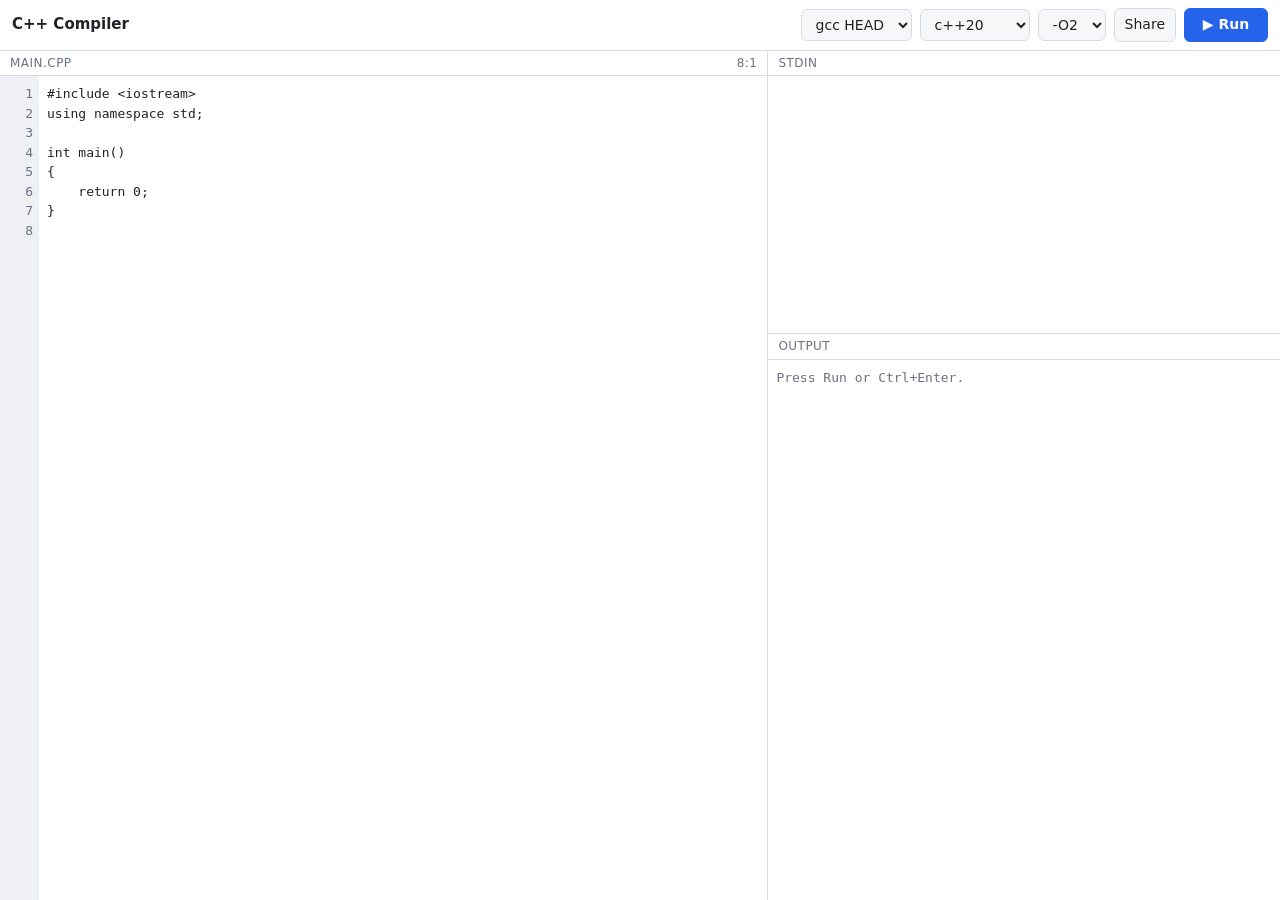
==== public/index.html @ 1f3c32b3 "Add files via upload" ====
<!doctype html>
<html lang="en">
<head>
<meta charset="utf-8">
<meta name="viewport" content="width=device-width,initial-scale=1">
<title>C++ Online Compiler</title>
<meta name="description" content="Fast, lightweight online C++ compiler. Write, compile and run C++ in your browser.">
<link rel="icon" href="data:image/svg+xml,%3Csvg xmlns='http://www.w3.org/2000/svg' viewBox='0 0 32 32'%3E%3Crect width='32' height='32' rx='6' fill='%232563eb'/%3E%3Ctext x='16' y='22' font-size='14' font-family='monospace' font-weight='bold' fill='white' text-anchor='middle'%3EC++%3C/text%3E%3C/svg%3E">
<style>
:root{--bg:#f6f7f9;--panel:#fff;--fg:#1f2328;--mute:#6b7280;--line:#d8dce2;--acc:#2563eb;--ok:#16a34a;--err:#dc2626;--gut:#eef0f3;color-scheme:light}
@media (prefers-color-scheme:dark){:root{--bg:#0d1117;--panel:#161b22;--fg:#e6edf3;--mute:#8b949e;--line:#30363d;--acc:#3b82f6;--ok:#3fb950;--err:#f85149;--gut:#11161d;color-scheme:dark}}
*{box-sizing:border-box;margin:0}
html,body{height:100%}
body{background:var(--bg);color:var(--fg);font:14px/1.4 system-ui,sans-serif;display:flex;flex-direction:column}
header{display:flex;flex-wrap:wrap;gap:8px;align-items:center;padding:8px 12px;border-bottom:1px solid var(--line);background:var(--panel)}
h1{font-size:15px;margin-right:auto;white-space:nowrap}
select,button{font:inherit;padding:6px 10px;border:1px solid var(--line);border-radius:6px;background:var(--bg);color:var(--fg)}
button{cursor:pointer}
#run{background:var(--acc);border-color:var(--acc);color:#fff;font-weight:600;min-width:84px}
#run:disabled{opacity:.6;cursor:wait}
main{flex:1;display:grid;grid-template-columns:3fr 2fr;gap:1px;background:var(--line);min-height:0}
section{background:var(--panel);display:flex;flex-direction:column;min-height:0;min-width:0}
.bar{display:flex;justify-content:space-between;padding:4px 10px;font-size:12px;color:var(--mute);border-bottom:1px solid var(--line);text-transform:uppercase;letter-spacing:.04em}
.ed{flex:1;display:flex;min-height:0;font:13px/1.5 ui-monospace,SFMono-Regular,Menlo,Consolas,monospace}
#gut{padding:8px 6px;text-align:right;color:var(--mute);background:var(--gut);overflow:hidden;user-select:none;white-space:pre;min-width:3em}
textarea{flex:1;resize:none;border:0;outline:0;padding:8px;background:transparent;color:inherit;font:inherit;tab-size:4;white-space:pre;overflow:auto}
.right{display:grid;grid-template-rows:1fr 2fr;gap:1px;background:var(--line)}
#out{flex:1;overflow:auto;padding:8px;font:13px/1.5 ui-monospace,SFMono-Regular,Menlo,Consolas,monospace;white-space:pre-wrap;word-break:break-word}
#out .e{color:var(--err)}#out .m{color:var(--mute)}#out .ok{color:var(--ok)}
@media (max-width:760px){main{grid-template-columns:1fr;grid-template-rows:55vh auto}.right{grid-template-rows:120px minmax(200px,1fr)}h1{width:100%}}
</style>
</head>
<body>
<header>
  <h1>C++ Compiler</h1>
  <select id="cc" aria-label="Compiler"><option value="gcc-head">gcc HEAD</option></select>
  <select id="std" aria-label="Standard">
    <option>c++11</option><option>c++14</option><option>c++17</option><option selected>c++20</option><option>c++23</option><option>c++2c</option><option>gnu++20</option><option>gnu++23</option>
  </select>
  <select id="opt" aria-label="Optimization"><option>-O0</option><option>-O1</option><option selected>-O2</option><option>-O3</option><option>-Os</option></select>
  <button id="share" title="Copy shareable link">Share</button>
  <button id="run" title="Ctrl/Cmd + Enter">▶ Run</button>
</header>
<main>
  <section>
    <div class="bar"><span>main.cpp</span><span id="pos">1:1</span></div>
    <div class="ed"><div id="gut">1</div><textarea id="code" spellcheck="false" autocapitalize="off" autocomplete="off" aria-label="Code"></textarea></div>
  </section>
  <div class="right">
    <section><div class="bar"><span>stdin</span></div><div class="ed"><textarea id="stdin" spellcheck="false" aria-label="Standard input"></textarea></div></section>
    <section><div class="bar"><span>output</span><span id="stat"></span></div><pre id="out" aria-live="polite"><span class="m">Press Run or Ctrl+Enter.</span></pre></section>
  </div>
</main>
<script>
const $ = (id) => document.getElementById(id);
const code = $('code'), gut = $('gut'), out = $('out'), stat = $('stat'), run = $('run');
const DEMO = `#include <iostream>
using namespace std;

int main()
{
    return 0;
}
`;

// ---- persistence & share (code is deflated into the URL hash) ----
const store = { get: (k) => { try { return localStorage.getItem(k); } catch { return null; } },
                set: (k, v) => { try { localStorage.setItem(k, v); } catch {} } };
const b64u = (u8) => btoa(String.fromCharCode(...u8)).replace(/\+/g, '-').replace(/\//g, '_').replace(/=+$/, '');
const unb64u = (s) => Uint8Array.from(atob(s.replace(/-/g, '+').replace(/_/g, '/')), (c) => c.charCodeAt(0));
const pipe = async (data, T) => new Uint8Array(await new Response(new Blob([data]).stream().pipeThrough(new T('deflate-raw'))).arrayBuffer());
async function pack(o) { return b64u(await pipe(new TextEncoder().encode(JSON.stringify(o)), CompressionStream)); }
async function unpack(s) { return JSON.parse(new TextDecoder().decode(await pipe(unb64u(s), DecompressionStream))); }

const state = () => ({ code: code.value, stdin: $('stdin').value, compiler: $('cc').value, std: $('std').value, opt: $('opt').value });
function apply(s) {
  if (s.code != null) code.value = s.code;
  if (s.stdin != null) $('stdin').value = s.stdin;
  for (const [k, id] of [['std', 'std'], ['opt', 'opt']]) if (s[k]) $(id).value = s[k];
  if (s.compiler) $('cc').dataset.want = s.compiler;
}
const save = () => store.set('cpp', JSON.stringify(state()));

// ---- editor: gutter, tab, auto-indent, bracket close ----
function lines() {
  const n = code.value.split('\n').length;
  if (gut.dataset.n != n) { gut.dataset.n = n; gut.textContent = Array.from({ length: n }, (_, i) => i + 1).join('\n'); }
}
function pos() {
  const b = code.value.slice(0, code.selectionStart).split('\n');
  $('pos').textContent = `${b.length}:${b.at(-1).length + 1}`;
}
const ins = (t) => document.execCommand('insertText', false, t) || code.setRangeText(t, code.selectionStart, code.selectionEnd, 'end');
code.addEventListener('input', () => { lines(); pos(); save(); });
code.addEventListener('scroll', () => (gut.scrollTop = code.scrollTop));
['click', 'keyup'].forEach((e) => code.addEventListener(e, pos));
code.addEventListener('keydown', (e) => {
  const { selectionStart: s, selectionEnd: t, value: v } = code;
  if (e.key === 'Tab' && !e.ctrlKey && !e.metaKey) {
    e.preventDefault();
    if (e.shiftKey) {
      const ls = v.lastIndexOf('\n', s - 1) + 1, m = v.slice(ls).match(/^ {1,4}/);
      if (m) { code.setSelectionRange(ls, ls + m[0].length); ins(''); code.setSelectionRange(s - m[0].length, s - m[0].length); }
    } else ins('    ');
  } else if (e.key === 'Enter' && !e.ctrlKey && !e.metaKey && !e.shiftKey) {
    e.preventDefault();
    const ln = v.slice(v.lastIndexOf('\n', s - 1) + 1, s), ind = ln.match(/^\s*/)[0];
    if (/\{\s*$/.test(ln) && v[t] === '}') { ins(`\n${ind}    \n${ind}`); const p = code.selectionStart - ind.length - 1; code.setSelectionRange(p, p); }
    else ins('\n' + ind + (/\{\s*$/.test(ln) ? '    ' : ''));
  } else if (e.key === '}' && s === t && /^\s+$/.test(v.slice(v.lastIndexOf('\n', s - 1) + 1, s))) {
    e.preventDefault();
    const ls = v.lastIndexOf('\n', s - 1) + 1;
    code.setSelectionRange(Math.max(ls, s - 4), s); ins('}');
  } else if ('([{"\''.includes(e.key) && s !== t) {
    e.preventDefault();
    ins(e.key + v.slice(s, t) + { '(': ')', '[': ']', '{': '}', '"': '"', "'": "'" }[e.key]);
  }
});

// ---- run ----
const esc = (s) => s.replace(/[&<>]/g, (c) => ({ '&': '&amp;', '<': '&lt;', '>': '&gt;' })[c]);
async function go() {
  if (run.disabled) return;
  run.disabled = true; run.textContent = 'Running…'; stat.textContent = '';
  out.innerHTML = '<span class="m">Compiling…</span>';
  try {
    const r = await fetch('/api/run', { method: 'POST', headers: { 'content-type': 'application/json' }, body: JSON.stringify(state()) });
    const d = await r.json().catch(() => ({ error: `HTTP ${r.status}` }));
    if (d.error) throw new Error(d.error);
    let h = '';
    if (d.compile) h += `<span class="${d.stdout || d.status === '0' ? 'm' : 'e'}">${esc(d.compile)}</span>\n`;
    if (d.stdout) h += esc(d.stdout);
    if (d.stderr) h += `<span class="e">${esc(d.stderr)}</span>`;
    out.innerHTML = h || '<span class="m">(no output)</span>';
    const ok = d.status === '0';
    stat.innerHTML = `<span style="color:var(--${ok ? 'ok' : 'err'})">${d.signal ? esc(d.signal) : 'exit ' + esc(String(d.status ?? '?'))}</span> · ${d.ms} ms`;
  } catch (err) {
    out.innerHTML = `<span class="e">${esc(err.message)}</span>`;
  } finally {
    run.disabled = false; run.textContent = '▶ Run';
  }
}
run.onclick = go;
addEventListener('keydown', (e) => { if ((e.ctrlKey || e.metaKey) && e.key === 'Enter') { e.preventDefault(); go(); } });
['stdin', 'std', 'opt', 'cc'].forEach((id) => $(id).addEventListener('change', save));
$('stdin').addEventListener('input', save);

$('share').onclick = async () => {
  const url = `${location.origin}${location.pathname}#${await pack(state())}`;
  history.replaceState(null, '', url);
  try { await navigator.clipboard.writeText(url); $('share').textContent = 'Copied!'; }
  catch { prompt('Copy this link:', url); }
  setTimeout(() => ($('share').textContent = 'Share'), 1500);
};

// ---- init ----
(async () => {
  let s = null;
  if (location.hash.length > 1) try { s = await unpack(location.hash.slice(1)); } catch {}
  if (!s) try { s = JSON.parse(store.get('cpp')); } catch {}
  apply(s || { code: DEMO });
  lines(); pos();

  try {
    const list = await (await fetch('/api/compilers')).json();
    if (Array.isArray(list) && list.length) {
      const cc = $('cc'), want = cc.dataset.want || 'gcc-head';
      cc.innerHTML = list.map((c) => `<option value="${esc(c.name)}">${esc(c.label)}</option>`).join('');
      cc.value = list.some((c) => c.name === want) ? want : list[0].name;
    }
  } catch {}
})();
</script>
</body>
</html>
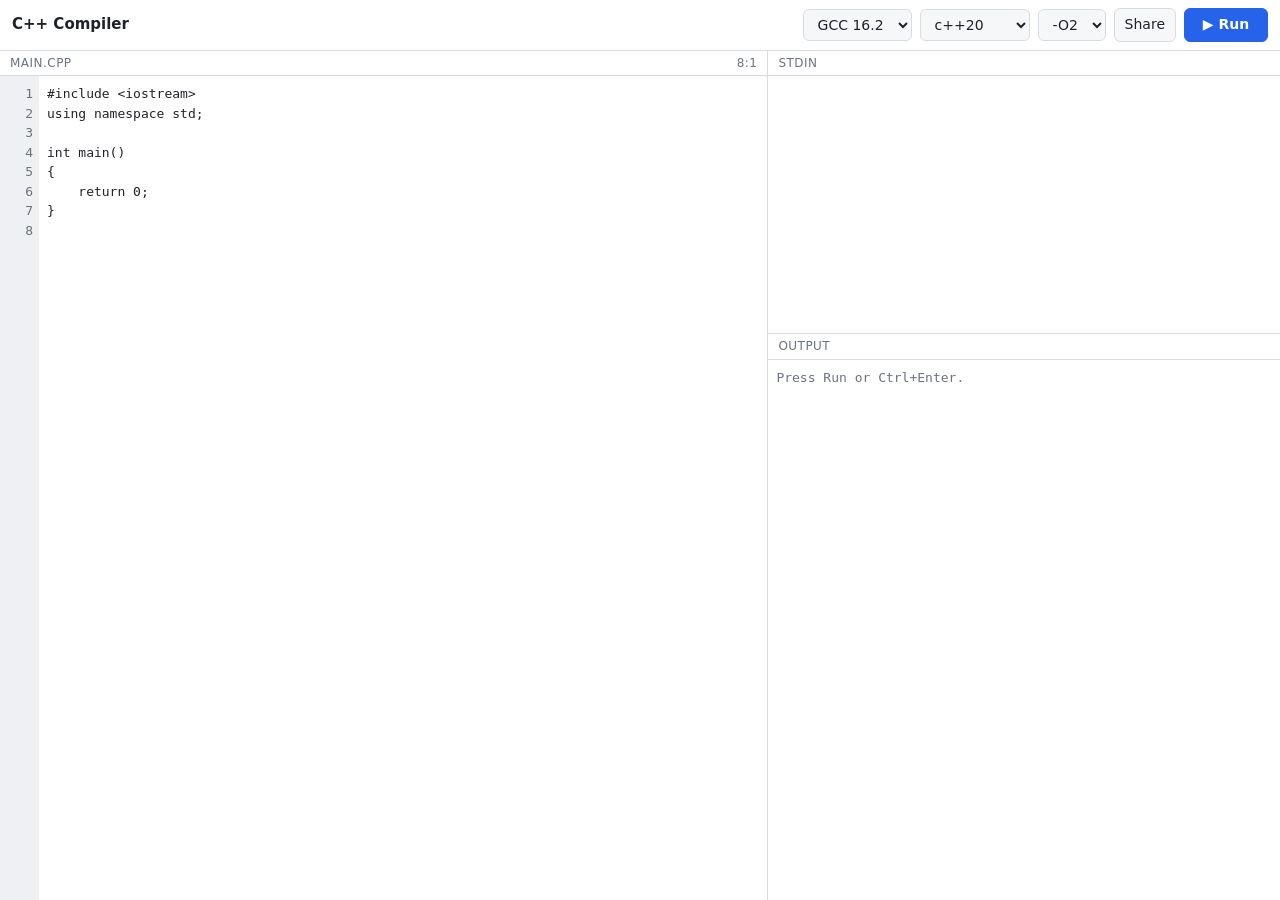
==== commit 758466df: "Add files via upload" ====
--- a/public/index.html
+++ b/public/index.html
@@ -11,29 +11,30 @@
 @media (prefers-color-scheme:dark){:root{--bg:#0d1117;--panel:#161b22;--fg:#e6edf3;--mute:#8b949e;--line:#30363d;--acc:#3b82f6;--ok:#3fb950;--err:#f85149;--gut:#11161d;color-scheme:dark}}
 *{box-sizing:border-box;margin:0}
 html,body{height:100%}
-body{background:var(--bg);color:var(--fg);font:14px/1.4 system-ui,sans-serif;display:flex;flex-direction:column}
-header{display:flex;flex-wrap:wrap;gap:8px;align-items:center;padding:8px 12px;border-bottom:1px solid var(--line);background:var(--panel)}
+body{background:var(--bg);color:var(--fg);font:14px/1.4 system-ui,sans-serif;display:flex;flex-direction:column;height:100dvh;overflow:hidden}
+*{scrollbar-width:thin;scrollbar-color:var(--line) transparent}
+header{position:sticky;top:0;z-index:1;flex:none;display:flex;flex-wrap:wrap;gap:8px;align-items:center;padding:8px 12px;border-bottom:1px solid var(--line);background:var(--panel)}
 h1{font-size:15px;margin-right:auto;white-space:nowrap}
 select,button{font:inherit;padding:6px 10px;border:1px solid var(--line);border-radius:6px;background:var(--bg);color:var(--fg)}
 button{cursor:pointer}
 #run{background:var(--acc);border-color:var(--acc);color:#fff;font-weight:600;min-width:84px}
 #run:disabled{opacity:.6;cursor:wait}
-main{flex:1;display:grid;grid-template-columns:3fr 2fr;gap:1px;background:var(--line);min-height:0}
+main{flex:1;display:grid;grid-template-columns:minmax(0,3fr) minmax(0,2fr);grid-template-rows:minmax(0,1fr);gap:1px;background:var(--line);min-height:0}
 section{background:var(--panel);display:flex;flex-direction:column;min-height:0;min-width:0}
 .bar{display:flex;justify-content:space-between;padding:4px 10px;font-size:12px;color:var(--mute);border-bottom:1px solid var(--line);text-transform:uppercase;letter-spacing:.04em}
 .ed{flex:1;display:flex;min-height:0;font:13px/1.5 ui-monospace,SFMono-Regular,Menlo,Consolas,monospace}
-#gut{padding:8px 6px;text-align:right;color:var(--mute);background:var(--gut);overflow:hidden;user-select:none;white-space:pre;min-width:3em}
+#gut{padding:8px 6px 40px;text-align:right;color:var(--mute);background:var(--gut);overflow:hidden;user-select:none;white-space:pre;min-width:3em}
 textarea{flex:1;resize:none;border:0;outline:0;padding:8px;background:transparent;color:inherit;font:inherit;tab-size:4;white-space:pre;overflow:auto}
-.right{display:grid;grid-template-rows:1fr 2fr;gap:1px;background:var(--line)}
+.right{display:grid;grid-template-rows:minmax(0,1fr) minmax(0,2fr);min-height:0;gap:1px;background:var(--line)}
 #out{flex:1;overflow:auto;padding:8px;font:13px/1.5 ui-monospace,SFMono-Regular,Menlo,Consolas,monospace;white-space:pre-wrap;word-break:break-word}
 #out .e{color:var(--err)}#out .m{color:var(--mute)}#out .ok{color:var(--ok)}
-@media (max-width:760px){main{grid-template-columns:1fr;grid-template-rows:55vh auto}.right{grid-template-rows:120px minmax(200px,1fr)}h1{width:100%}}
+@media (max-width:760px){body{height:auto;min-height:100dvh;overflow:visible}main{grid-template-columns:1fr;grid-template-rows:60vh auto}.right{grid-template-rows:120px 60vh}h1{display:none}header{padding:6px 8px;gap:6px}#cc{flex:1;min-width:0}}
 </style>
 </head>
 <body>
 <header>
   <h1>C++ Compiler</h1>
-  <select id="cc" aria-label="Compiler"><option value="gcc-head">gcc HEAD</option></select>
+  <select id="cc" aria-label="Compiler"><option value="g162">GCC 16.2</option></select>
   <select id="std" aria-label="Standard">
     <option>c++11</option><option>c++14</option><option>c++17</option><option selected>c++20</option><option>c++23</option><option>c++2c</option><option>gnu++20</option><option>gnu++23</option>
   </select>
@@ -64,8 +65,9 @@
 `;
 
 // ---- persistence & share (code is deflated into the URL hash) ----
-const store = { get: (k) => { try { return localStorage.getItem(k); } catch { return null; } },
-                set: (k, v) => { try { localStorage.setItem(k, v); } catch {} } };
+// sessionStorage: survives reload of this tab, but a new tab starts fresh
+const store = { get: (k) => { try { return sessionStorage.getItem(k); } catch { return null; } },
+                set: (k, v) => { try { sessionStorage.setItem(k, v); } catch {} } };
 const b64u = (u8) => btoa(String.fromCharCode(...u8)).replace(/\+/g, '-').replace(/\//g, '_').replace(/=+$/, '');
 const unb64u = (s) => Uint8Array.from(atob(s.replace(/-/g, '+').replace(/_/g, '/')), (c) => c.charCodeAt(0));
 const pipe = async (data, T) => new Uint8Array(await new Response(new Blob([data]).stream().pipeThrough(new T('deflate-raw'))).arrayBuffer());
@@ -77,8 +79,16 @@
   if (s.code != null) code.value = s.code;
   if (s.stdin != null) $('stdin').value = s.stdin;
   for (const [k, id] of [['std', 'std'], ['opt', 'opt']]) if (s[k]) $(id).value = s[k];
-  if (s.compiler) $('cc').dataset.want = s.compiler;
+  if (s.compiler) { $('cc').dataset.want = s.compiler; $('cc').value = s.compiler; if (!$('cc').value) $('cc').selectedIndex = 0; }
 }
+// Load a shared link (#...) into the editor, then drop the hash so reloads keep later edits
+async function fromHash() {
+  if (location.hash.length < 2) return false;
+  try { apply(await unpack(location.hash.slice(1))); save(); return true; }
+  catch { return false; }
+  finally { history.replaceState(null, '', location.pathname + location.search); }
+}
+addEventListener('hashchange', async () => { if (await fromHash()) { lines(); pos(); } });
 const save = () => store.set('cpp', JSON.stringify(state()));
 
 // ---- editor: gutter, tab, auto-indent, bracket close ----
@@ -133,7 +143,7 @@
     if (d.stderr) h += `<span class="e">${esc(d.stderr)}</span>`;
     out.innerHTML = h || '<span class="m">(no output)</span>';
     const ok = d.status === '0';
-    stat.innerHTML = `<span style="color:var(--${ok ? 'ok' : 'err'})">${d.signal ? esc(d.signal) : 'exit ' + esc(String(d.status ?? '?'))}</span> · ${d.ms} ms`;
+    stat.innerHTML = `<span style="color:var(--${ok ? 'ok' : 'err'})">${d.signal ? esc(d.signal) : 'exit ' + esc(String(d.status ?? '?'))}</span> · ${d.ms} ms${d.engine ? ' · ' + esc(d.engine) : ''}`;
   } catch (err) {
     out.innerHTML = `<span class="e">${esc(err.message)}</span>`;
   } finally {
@@ -147,7 +157,6 @@
 
 $('share').onclick = async () => {
   const url = `${location.origin}${location.pathname}#${await pack(state())}`;
-  history.replaceState(null, '', url);
   try { await navigator.clipboard.writeText(url); $('share').textContent = 'Copied!'; }
   catch { prompt('Copy this link:', url); }
   setTimeout(() => ($('share').textContent = 'Share'), 1500);
@@ -155,16 +164,17 @@
 
 // ---- init ----
 (async () => {
-  let s = null;
-  if (location.hash.length > 1) try { s = await unpack(location.hash.slice(1)); } catch {}
-  if (!s) try { s = JSON.parse(store.get('cpp')); } catch {}
-  apply(s || { code: DEMO });
+  if (!(await fromHash())) {
+    let s = null;
+    try { s = JSON.parse(store.get('cpp')); } catch {}
+    apply(s || { code: DEMO });
+  }
   lines(); pos();
 
   try {
     const list = await (await fetch('/api/compilers')).json();
     if (Array.isArray(list) && list.length) {
-      const cc = $('cc'), want = cc.dataset.want || 'gcc-head';
+      const cc = $('cc'), want = cc.dataset.want;
       cc.innerHTML = list.map((c) => `<option value="${esc(c.name)}">${esc(c.label)}</option>`).join('');
       cc.value = list.some((c) => c.name === want) ? want : list[0].name;
     }
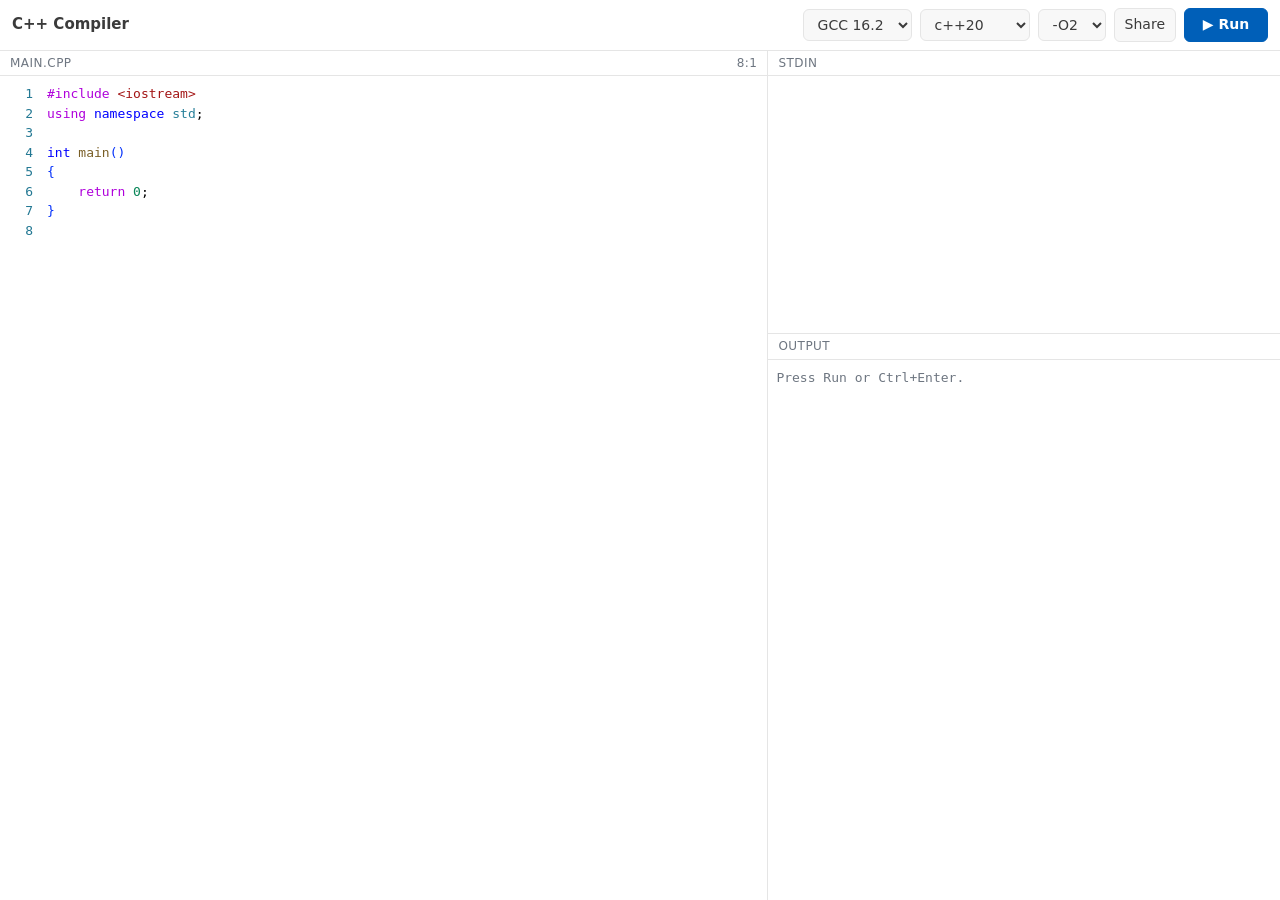
==== commit d1b068fe: "Add files via upload" ====
--- a/public/index.html
+++ b/public/index.html
@@ -7,8 +7,10 @@
 <meta name="description" content="Fast, lightweight online C++ compiler. Write, compile and run C++ in your browser.">
 <link rel="icon" href="data:image/svg+xml,%3Csvg xmlns='http://www.w3.org/2000/svg' viewBox='0 0 32 32'%3E%3Crect width='32' height='32' rx='6' fill='%232563eb'/%3E%3Ctext x='16' y='22' font-size='14' font-family='monospace' font-weight='bold' fill='white' text-anchor='middle'%3EC++%3C/text%3E%3C/svg%3E">
 <style>
-:root{--bg:#f6f7f9;--panel:#fff;--fg:#1f2328;--mute:#6b7280;--line:#d8dce2;--acc:#2563eb;--ok:#16a34a;--err:#dc2626;--gut:#eef0f3;color-scheme:light}
-@media (prefers-color-scheme:dark){:root{--bg:#0d1117;--panel:#161b22;--fg:#e6edf3;--mute:#8b949e;--line:#30363d;--acc:#3b82f6;--ok:#3fb950;--err:#f85149;--gut:#11161d;color-scheme:dark}}
+:root{--bg:#f8f8f8;--panel:#fff;--fg:#3b3b3b;--code:#000;--mute:#6e7681;--ln:#237893;--line:#e5e5e5;--acc:#005fb8;--ok:#388a34;--err:#e51400;--gut:#fff;--sel:#add6ff;
+  --k:#0000ff;--c:#af00db;--t:#267f99;--f:#795e26;--s:#a31515;--n:#098658;--cm:#008000;--v:#001080;--mc:#0070c1;--b0:#0431fa;--b1:#319331;--b2:#7b3814;color-scheme:light}
+@media (prefers-color-scheme:dark){:root{--bg:#181818;--panel:#1f1f1f;--fg:#cccccc;--code:#d4d4d4;--mute:#9d9d9d;--ln:#6e7681;--line:#2b2b2b;--acc:#0078d4;--ok:#89d185;--err:#f85149;--gut:#1f1f1f;--sel:#264f78;
+  --k:#569cd6;--c:#c586c0;--t:#4ec9b0;--f:#dcdcaa;--s:#ce9178;--n:#b5cea8;--cm:#6a9955;--v:#9cdcfe;--mc:#4fc1ff;--b0:#ffd700;--b1:#da70d6;--b2:#179fff;color-scheme:dark}}
 *{box-sizing:border-box;margin:0}
 html,body{height:100%}
 body{background:var(--bg);color:var(--fg);font:14px/1.4 system-ui,sans-serif;display:flex;flex-direction:column;height:100dvh;overflow:hidden}
@@ -23,8 +25,16 @@
 section{background:var(--panel);display:flex;flex-direction:column;min-height:0;min-width:0}
 .bar{display:flex;justify-content:space-between;padding:4px 10px;font-size:12px;color:var(--mute);border-bottom:1px solid var(--line);text-transform:uppercase;letter-spacing:.04em}
 .ed{flex:1;display:flex;min-height:0;font:13px/1.5 ui-monospace,SFMono-Regular,Menlo,Consolas,monospace}
-#gut{padding:8px 6px 40px;text-align:right;color:var(--mute);background:var(--gut);overflow:hidden;user-select:none;white-space:pre;min-width:3em}
+#gut{padding:8px 6px 40px;text-align:right;color:var(--ln);background:var(--gut);overflow:hidden;user-select:none;white-space:pre;min-width:3em}
 textarea{flex:1;resize:none;border:0;outline:0;padding:8px;background:transparent;color:inherit;font:inherit;tab-size:4;white-space:pre;overflow:auto}
+/* syntax highlighting: coloured <pre> sits under a transparent-text textarea */
+.wrap{position:relative;flex:1;min-width:0}
+.wrap>*{position:absolute;inset:0;margin:0;padding:8px;font:inherit;tab-size:4;white-space:pre}
+#hl{overflow:hidden;pointer-events:none;color:var(--code);padding:8px 48px 48px 8px}
+#code{color:transparent;caret-color:var(--code);z-index:1}
+#code::selection{background:var(--sel)}
+#hl .k{color:var(--k)}#hl .c{color:var(--c)}#hl .t{color:var(--t)}#hl .f{color:var(--f)}#hl .s{color:var(--s)}#hl .n{color:var(--n)}
+#hl .cm{color:var(--cm)}#hl .v{color:var(--v)}#hl .mc{color:var(--mc)}#hl .b0{color:var(--b0)}#hl .b1{color:var(--b1)}#hl .b2{color:var(--b2)}
 .right{display:grid;grid-template-rows:minmax(0,1fr) minmax(0,2fr);min-height:0;gap:1px;background:var(--line)}
 #out{flex:1;overflow:auto;padding:8px;font:13px/1.5 ui-monospace,SFMono-Regular,Menlo,Consolas,monospace;white-space:pre-wrap;word-break:break-word}
 #out .e{color:var(--err)}#out .m{color:var(--mute)}#out .ok{color:var(--ok)}
@@ -45,7 +55,7 @@
 <main>
   <section>
     <div class="bar"><span>main.cpp</span><span id="pos">1:1</span></div>
-    <div class="ed"><div id="gut">1</div><textarea id="code" spellcheck="false" autocapitalize="off" autocomplete="off" aria-label="Code"></textarea></div>
+    <div class="ed"><div id="gut">1</div><div class="wrap"><pre id="hl" aria-hidden="true"></pre><textarea id="code" spellcheck="false" autocapitalize="off" autocomplete="off" aria-label="Code"></textarea></div></div>
   </section>
   <div class="right">
     <section><div class="bar"><span>stdin</span></div><div class="ed"><textarea id="stdin" spellcheck="false" aria-label="Standard input"></textarea></div></section>
@@ -54,7 +64,7 @@
 </main>
 <script>
 const $ = (id) => document.getElementById(id);
-const code = $('code'), gut = $('gut'), out = $('out'), stat = $('stat'), run = $('run');
+const code = $('code'), gut = $('gut'), hl = $('hl'), out = $('out'), stat = $('stat'), run = $('run');
 const DEMO = `#include <iostream>
 using namespace std;
 
@@ -91,10 +101,39 @@
 addEventListener('hashchange', async () => { if (await fromHash()) { lines(); pos(); } });
 const save = () => store.set('cpp', JSON.stringify(state()));
 
+// ---- syntax highlighting (VS Code Light+/Dark+ colours, bracket-pair colours) ----
+const words = (s) => new Set(s.split(' '));
+const CTRL = words('break case catch continue co_await co_return co_yield default delete do else for goto if new operator return switch throw try using while');
+const KW = words('alignas alignof asm auto bool char char8_t char16_t char32_t class concept const consteval constexpr constinit const_cast decltype double dynamic_cast enum explicit export extern false float friend inline int long mutable namespace noexcept nullptr private protected public register reinterpret_cast requires short signed sizeof static static_assert static_cast struct template this thread_local true typedef typeid typename union unsigned virtual void volatile wchar_t');
+const TYPES = words('std string string_view vector array deque list forward_list map multimap set multiset unordered_map unordered_multimap unordered_set unordered_multiset stack queue priority_queue pair tuple bitset optional variant any function unique_ptr shared_ptr weak_ptr span complex numeric_limits size_t ptrdiff_t int8_t int16_t int32_t int64_t uint8_t uint16_t uint32_t uint64_t istream ostream iostream ifstream ofstream fstream stringstream istringstream ostringstream chrono mt19937 mt19937_64 ranges views');
+//            comment                              | string / char / raw string                                        | #directive   <header>       | number                                 | identifier (call?)
+const TOK = /(\/\/.*|\/\*[\s\S]*?(?:\*\/|(?![\s\S])))|(R"([^(\s]*)\([\s\S]*?\)\3"|"(?:\\.|[^"\\\n])*"?|'(?:\\.|[^'\\\n])*'?)|(^[ \t]*#[ \t]*\w+)([ \t]*<[^>\n]*>)?|((?:\d|\.\d)(?:[eEpP][+-]|[\w.'])*)|([A-Za-z_]\w*)(?=(\s*\()?)/gm;
+const span = (c, t) => `<span class="${c}">${esc(t)}</span>`;
+function token(m) {
+  const [, cm, str, , pp, inc, num, id, call] = m;
+  if (cm) return span('cm', cm);
+  if (str) return span('s', str);
+  if (pp) return span('c', pp) + (inc ? span('s', inc) : '');
+  if (num) return span('n', num);
+  if (CTRL.has(id)) return span('c', id);
+  if (KW.has(id)) return span('k', id);
+  if (call) return span('f', id);
+  if (TYPES.has(id)) return span('t', id);
+  if (/^[A-Z][A-Z0-9]*_[A-Z0-9_]*$|^[A-Z]{3,}\d*$/.test(id)) return span('mc', id);
+  return span('v', id);
+}
+function paint() {
+  const v = code.value; let h = '', i = 0, depth = 0, m;
+  const gap = (t) => esc(t).replace(/[()[\]{}]/g, (b) => span('b' + ('([{'.includes(b) ? depth++ : (depth = Math.max(0, depth - 1))) % 3, b));
+  for (TOK.lastIndex = 0; (m = TOK.exec(v)); i = TOK.lastIndex) h += gap(v.slice(i, m.index)) + token(m);
+  hl.innerHTML = h + gap(v.slice(i)) + ' ';
+}
+
 // ---- editor: gutter, tab, auto-indent, bracket close ----
 function lines() {
   const n = code.value.split('\n').length;
   if (gut.dataset.n != n) { gut.dataset.n = n; gut.textContent = Array.from({ length: n }, (_, i) => i + 1).join('\n'); }
+  paint();
 }
 function pos() {
   const b = code.value.slice(0, code.selectionStart).split('\n');
@@ -102,7 +141,7 @@
 }
 const ins = (t) => document.execCommand('insertText', false, t) || code.setRangeText(t, code.selectionStart, code.selectionEnd, 'end');
 code.addEventListener('input', () => { lines(); pos(); save(); });
-code.addEventListener('scroll', () => (gut.scrollTop = code.scrollTop));
+code.addEventListener('scroll', () => { gut.scrollTop = hl.scrollTop = code.scrollTop; hl.scrollLeft = code.scrollLeft; });
 ['click', 'keyup'].forEach((e) => code.addEventListener(e, pos));
 code.addEventListener('keydown', (e) => {
   const { selectionStart: s, selectionEnd: t, value: v } = code;
@@ -172,7 +211,7 @@
   lines(); pos();
 
   try {
-    const list = await (await fetch('/api/compilers')).json();
+    const list = await (await fetch('/api/compilers?v=2')).json();
     if (Array.isArray(list) && list.length) {
       const cc = $('cc'), want = cc.dataset.want;
       cc.innerHTML = list.map((c) => `<option value="${esc(c.name)}">${esc(c.label)}</option>`).join('');
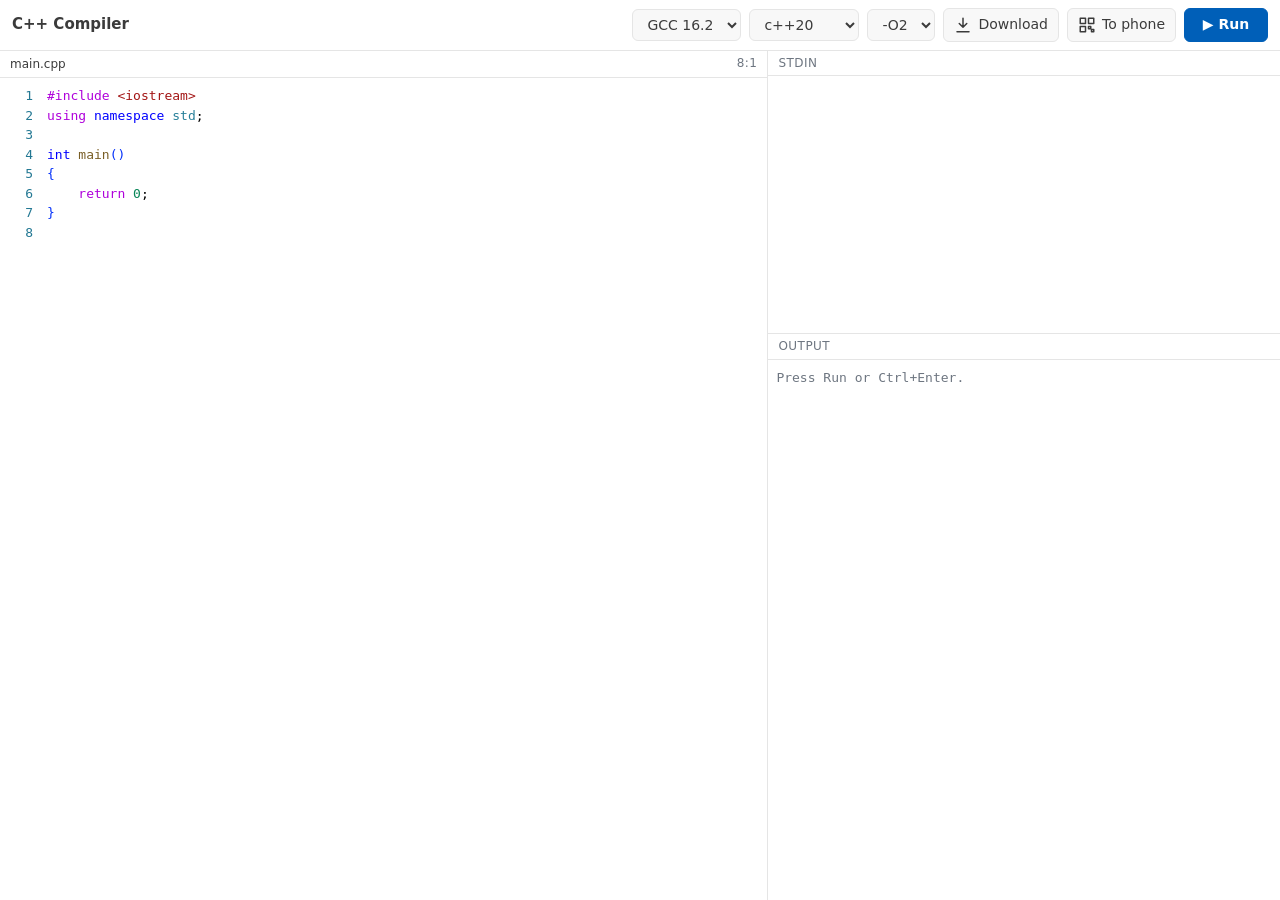
==== commit 8c7d13cd: "Add files via upload" ====
--- a/public/index.html
+++ b/public/index.html
@@ -19,6 +19,19 @@
 h1{font-size:15px;margin-right:auto;white-space:nowrap}
 select,button{font:inherit;padding:6px 10px;border:1px solid var(--line);border-radius:6px;background:var(--bg);color:var(--fg)}
 button{cursor:pointer}
+.ic{display:inline-flex;align-items:center;gap:6px}
+#fname{font:inherit;color:var(--fg);background:transparent;border:1px solid transparent;border-radius:4px;padding:0 4px;margin-left:-5px;text-transform:none;letter-spacing:0;width:24ch;min-width:0}
+#fname:hover,#fname:focus{border-color:var(--line);outline:0}
+dialog{margin:auto;border:1px solid var(--line);border-radius:10px;background:var(--panel);color:var(--fg);padding:20px;width:min(340px,calc(100vw - 32px));text-align:center}
+dialog::backdrop{background:rgba(0,0,0,.55)}
+#qrimg{background:#fff;border-radius:8px;padding:14px;width:232px;height:232px;margin:0 auto 14px;display:grid;place-items:center;color:#555}
+#qrimg[hidden]{display:none}
+#qrimg svg{width:100%;height:100%}
+#qrmsg{font-size:13px;color:var(--mute);margin-bottom:12px}
+.row{display:flex;gap:6px;margin-bottom:12px}
+#qrurl{flex:1;min-width:0;font:12px ui-monospace,SFMono-Regular,Menlo,Consolas,monospace;padding:6px 8px;border:1px solid var(--line);border-radius:6px;background:var(--bg);color:var(--fg)}
+.row:has(#qrurl:placeholder-shown){display:none}
+dialog form button{width:100%}
 #run{background:var(--acc);border-color:var(--acc);color:#fff;font-weight:600;min-width:84px}
 #run:disabled{opacity:.6;cursor:wait}
 main{flex:1;display:grid;grid-template-columns:minmax(0,3fr) minmax(0,2fr);grid-template-rows:minmax(0,1fr);gap:1px;background:var(--line);min-height:0}
@@ -38,7 +51,7 @@
 .right{display:grid;grid-template-rows:minmax(0,1fr) minmax(0,2fr);min-height:0;gap:1px;background:var(--line)}
 #out{flex:1;overflow:auto;padding:8px;font:13px/1.5 ui-monospace,SFMono-Regular,Menlo,Consolas,monospace;white-space:pre-wrap;word-break:break-word}
 #out .e{color:var(--err)}#out .m{color:var(--mute)}#out .ok{color:var(--ok)}
-@media (max-width:760px){body{height:auto;min-height:100dvh;overflow:visible}main{grid-template-columns:1fr;grid-template-rows:60vh auto}.right{grid-template-rows:120px 60vh}h1{display:none}header{padding:6px 8px;gap:6px}#cc{flex:1;min-width:0}}
+@media (max-width:760px){body{height:auto;min-height:100dvh;overflow:visible}main{grid-template-columns:1fr;grid-template-rows:60vh auto}.right{grid-template-rows:120px 60vh}h1,.lbl{display:none}header{padding:6px 8px;gap:6px;flex-wrap:nowrap}header select{padding:6px 2px;min-width:0}header .ic{padding:6px 8px}#run{min-width:0;padding:6px 12px;flex:none}#cc{flex:1;min-width:0}}
 </style>
 </head>
 <body>
@@ -49,12 +62,13 @@
     <option>c++11</option><option>c++14</option><option>c++17</option><option selected>c++20</option><option>c++23</option><option>c++2c</option><option>gnu++20</option><option>gnu++23</option>
   </select>
   <select id="opt" aria-label="Optimization"><option>-O0</option><option>-O1</option><option selected>-O2</option><option>-O3</option><option>-Os</option></select>
-  <button id="share" title="Copy shareable link">Share</button>
+  <button id="dl" class="ic" title="Download file (Ctrl+S)" aria-label="Download file"><svg viewBox="0 0 24 24" width="18" height="18" fill="none" stroke="currentColor" stroke-width="2" stroke-linecap="round" stroke-linejoin="round" aria-hidden="true"><path d="M12 3v12m-5-5 5 5 5-5M4 21h16"/></svg><span class="lbl">Download</span></button>
+  <button id="qr" class="ic" title="Send to phone with a QR code" aria-label="Send to phone with a QR code"><svg viewBox="0 0 24 24" width="18" height="18" fill="none" stroke="currentColor" stroke-width="2" stroke-linejoin="round" aria-hidden="true"><path d="M3 3h7v7H3zM14 3h7v7h-7zM3 14h7v7H3zM14 14h3v3h-3zM18 18h3v3h-3z"/></svg><span class="lbl">To phone</span></button>
   <button id="run" title="Ctrl/Cmd + Enter">▶ Run</button>
 </header>
 <main>
   <section>
-    <div class="bar"><span>main.cpp</span><span id="pos">1:1</span></div>
+    <div class="bar"><input id="fname" value="main.cpp" spellcheck="false" autocomplete="off" aria-label="File name"><span id="pos">1:1</span></div>
     <div class="ed"><div id="gut">1</div><div class="wrap"><pre id="hl" aria-hidden="true"></pre><textarea id="code" spellcheck="false" autocapitalize="off" autocomplete="off" aria-label="Code"></textarea></div></div>
   </section>
   <div class="right">
@@ -62,6 +76,12 @@
     <section><div class="bar"><span>output</span><span id="stat"></span></div><pre id="out" aria-live="polite"><span class="m">Press Run or Ctrl+Enter.</span></pre></section>
   </div>
 </main>
+<dialog id="dlg">
+  <div id="qrimg"></div>
+  <p id="qrmsg"></p>
+  <div class="row"><input id="qrurl" readonly placeholder=" " aria-label="Download link"><button id="qrcopy">Copy</button></div>
+  <form method="dialog"><button>Close</button></form>
+</dialog>
 <script>
 const $ = (id) => document.getElementById(id);
 const code = $('code'), gut = $('gut'), hl = $('hl'), out = $('out'), stat = $('stat'), run = $('run');
@@ -74,31 +94,18 @@
 }
 `;
 
-// ---- persistence & share (code is deflated into the URL hash) ----
+// ---- persistence ----
 // sessionStorage: survives reload of this tab, but a new tab starts fresh
 const store = { get: (k) => { try { return sessionStorage.getItem(k); } catch { return null; } },
                 set: (k, v) => { try { sessionStorage.setItem(k, v); } catch {} } };
-const b64u = (u8) => btoa(String.fromCharCode(...u8)).replace(/\+/g, '-').replace(/\//g, '_').replace(/=+$/, '');
-const unb64u = (s) => Uint8Array.from(atob(s.replace(/-/g, '+').replace(/_/g, '/')), (c) => c.charCodeAt(0));
-const pipe = async (data, T) => new Uint8Array(await new Response(new Blob([data]).stream().pipeThrough(new T('deflate-raw'))).arrayBuffer());
-async function pack(o) { return b64u(await pipe(new TextEncoder().encode(JSON.stringify(o)), CompressionStream)); }
-async function unpack(s) { return JSON.parse(new TextDecoder().decode(await pipe(unb64u(s), DecompressionStream))); }
-
-const state = () => ({ code: code.value, stdin: $('stdin').value, compiler: $('cc').value, std: $('std').value, opt: $('opt').value });
+const state = () => ({ name: $('fname').value, code: code.value, stdin: $('stdin').value, compiler: $('cc').value, std: $('std').value, opt: $('opt').value });
 function apply(s) {
+  if (s.name) $('fname').value = s.name;
   if (s.code != null) code.value = s.code;
   if (s.stdin != null) $('stdin').value = s.stdin;
   for (const [k, id] of [['std', 'std'], ['opt', 'opt']]) if (s[k]) $(id).value = s[k];
   if (s.compiler) { $('cc').dataset.want = s.compiler; $('cc').value = s.compiler; if (!$('cc').value) $('cc').selectedIndex = 0; }
 }
-// Load a shared link (#...) into the editor, then drop the hash so reloads keep later edits
-async function fromHash() {
-  if (location.hash.length < 2) return false;
-  try { apply(await unpack(location.hash.slice(1))); save(); return true; }
-  catch { return false; }
-  finally { history.replaceState(null, '', location.pathname + location.search); }
-}
-addEventListener('hashchange', async () => { if (await fromHash()) { lines(); pos(); } });
 const save = () => store.set('cpp', JSON.stringify(state()));
 
 // ---- syntax highlighting (VS Code Light+/Dark+ colours, bracket-pair colours) ----
@@ -190,24 +197,65 @@
   }
 }
 run.onclick = go;
-addEventListener('keydown', (e) => { if ((e.ctrlKey || e.metaKey) && e.key === 'Enter') { e.preventDefault(); go(); } });
+addEventListener('keydown', (e) => {
+  if (!(e.ctrlKey || e.metaKey)) return;
+  if (e.key === 'Enter') { e.preventDefault(); go(); }
+  else if (e.key.toLowerCase() === 's') { e.preventDefault(); download(); }
+});
 ['stdin', 'std', 'opt', 'cc'].forEach((id) => $(id).addEventListener('change', save));
-$('stdin').addEventListener('input', save);
-
-$('share').onclick = async () => {
-  const url = `${location.origin}${location.pathname}#${await pack(state())}`;
-  try { await navigator.clipboard.writeText(url); $('share').textContent = 'Copied!'; }
-  catch { prompt('Copy this link:', url); }
-  setTimeout(() => ($('share').textContent = 'Share'), 1500);
+['stdin', 'fname'].forEach((id) => $(id).addEventListener('input', save));
+
+// ---- download on this device / send to phone via QR ----
+const fname = () => { const n = $('fname').value.trim() || 'main.cpp'; return /\.\w+$/.test(n) ? n : n + '.cpp'; };
+function download() {
+  const a = document.createElement('a');
+  a.href = URL.createObjectURL(new Blob([code.value], { type: 'text/x-c++src' }));
+  a.download = fname();
+  a.click();
+  setTimeout(() => URL.revokeObjectURL(a.href), 1000);
+}
+let qrLib; // QR generator is only downloaded the first time it's needed
+const loadQr = () => (qrLib ||= new Promise((ok, no) => {
+  const sc = document.createElement('script');
+  sc.src = '/qr.js';
+  sc.onload = () => ok(window.qrcode);
+  sc.onerror = () => { qrLib = null; no(new Error('Could not load the QR generator.')); };
+  document.head.append(sc);
+}));
+async function toPhone() {
+  const img = $('qrimg'), msg = $('qrmsg'), link = $('qrurl');
+  img.hidden = false; img.textContent = 'Uploading…'; msg.textContent = ''; link.value = '';
+  $('dlg').showModal();
+  try {
+    const [d, qrcode] = await Promise.all([
+      fetch('/api/save', { method: 'POST', headers: { 'content-type': 'application/json' }, body: JSON.stringify({ code: code.value, name: fname() }) })
+        .then(async (r) => { const d = await r.json().catch(() => ({ error: `HTTP ${r.status}` })); if (d.error) throw new Error(d.error); return d; }),
+      loadQr(),
+    ]);
+    const q = qrcode(0, 'M');
+    q.addData(d.url);
+    q.make();
+    img.innerHTML = q.createSvgTag({ cellSize: 4, margin: 0, scalable: true });
+    msg.textContent = `Scan with your phone camera to download ${d.name}. The link works for ${d.days} days.`;
+    link.value = d.url;
+  } catch (err) {
+    img.hidden = true;
+    msg.textContent = err.message;
+  }
+}
+$('dl').onclick = download;
+$('qr').onclick = toPhone;
+$('qrcopy').onclick = async () => {
+  try { await navigator.clipboard.writeText($('qrurl').value); $('qrcopy').textContent = 'Copied'; }
+  catch { $('qrurl').select(); }
+  setTimeout(() => ($('qrcopy').textContent = 'Copy'), 1500);
 };
 
 // ---- init ----
 (async () => {
-  if (!(await fromHash())) {
-    let s = null;
-    try { s = JSON.parse(store.get('cpp')); } catch {}
-    apply(s || { code: DEMO });
-  }
+  let s = null;
+  try { s = JSON.parse(store.get('cpp')); } catch {}
+  apply(s || { code: DEMO });
   lines(); pos();
 
   try {
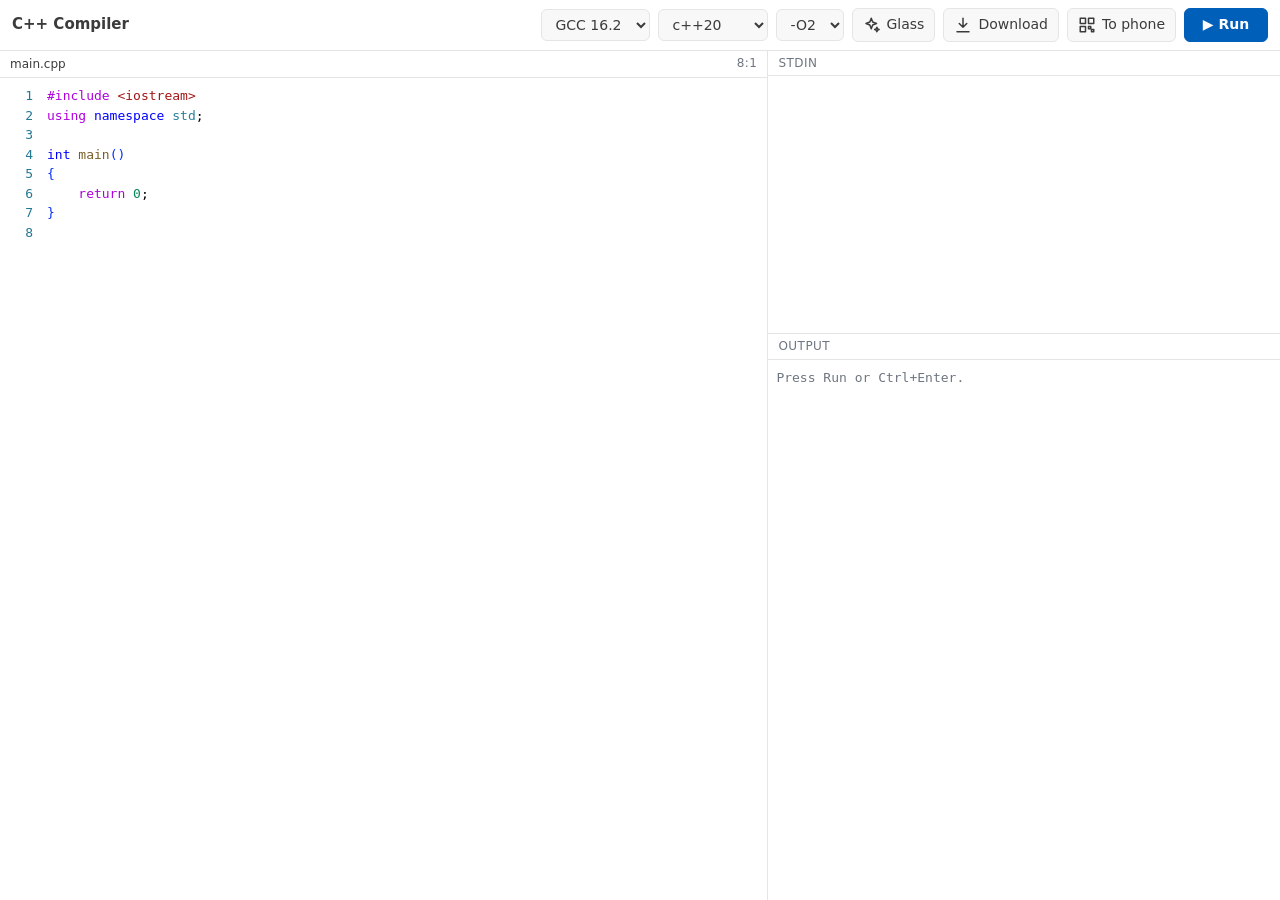
==== commit 952cd4a4: "Add files via upload" ====
--- a/public/index.html
+++ b/public/index.html
@@ -7,9 +7,9 @@
 <meta name="description" content="Fast, lightweight online C++ compiler. Write, compile and run C++ in your browser.">
 <link rel="icon" href="data:image/svg+xml,%3Csvg xmlns='http://www.w3.org/2000/svg' viewBox='0 0 32 32'%3E%3Crect width='32' height='32' rx='6' fill='%232563eb'/%3E%3Ctext x='16' y='22' font-size='14' font-family='monospace' font-weight='bold' fill='white' text-anchor='middle'%3EC++%3C/text%3E%3C/svg%3E">
 <style>
-:root{--bg:#f8f8f8;--panel:#fff;--fg:#3b3b3b;--code:#000;--mute:#6e7681;--ln:#237893;--line:#e5e5e5;--acc:#005fb8;--ok:#388a34;--err:#e51400;--gut:#fff;--sel:#add6ff;
+:root{--bg:#f8f8f8;--panel:#fff;--fg:#3b3b3b;--code:#000;--mute:#6e7681;--ln:#237893;--line:#e5e5e5;--acc:#005fb8;--ok:#388a34;--err:#e51400;--gut:#fff;--sel:rgba(0,90,200,.14);
   --k:#0000ff;--c:#af00db;--t:#267f99;--f:#795e26;--s:#a31515;--n:#098658;--cm:#008000;--v:#001080;--mc:#0070c1;--b0:#0431fa;--b1:#319331;--b2:#7b3814;color-scheme:light}
-@media (prefers-color-scheme:dark){:root{--bg:#181818;--panel:#1f1f1f;--fg:#cccccc;--code:#d4d4d4;--mute:#9d9d9d;--ln:#6e7681;--line:#2b2b2b;--acc:#0078d4;--ok:#89d185;--err:#f85149;--gut:#1f1f1f;--sel:#264f78;
+@media (prefers-color-scheme:dark){:root{--bg:#181818;--panel:#1f1f1f;--fg:#cccccc;--code:#d4d4d4;--mute:#9d9d9d;--ln:#6e7681;--line:#2b2b2b;--acc:#0078d4;--ok:#89d185;--err:#f85149;--gut:#1f1f1f;--sel:rgba(255,255,255,.16);
   --k:#569cd6;--c:#c586c0;--t:#4ec9b0;--f:#dcdcaa;--s:#ce9178;--n:#b5cea8;--cm:#6a9955;--v:#9cdcfe;--mc:#4fc1ff;--b0:#ffd700;--b1:#da70d6;--b2:#179fff;color-scheme:dark}}
 *{box-sizing:border-box;margin:0}
 html,body{height:100%}
@@ -40,21 +40,24 @@
 .ed{flex:1;display:flex;min-height:0;font:13px/1.5 ui-monospace,SFMono-Regular,Menlo,Consolas,monospace}
 #gut{padding:8px 6px 40px;text-align:right;color:var(--ln);background:var(--gut);overflow:hidden;user-select:none;white-space:pre;min-width:3em}
 textarea{flex:1;resize:none;border:0;outline:0;padding:8px;background:transparent;color:inherit;font:inherit;tab-size:4;white-space:pre;overflow:auto}
-/* syntax highlighting: coloured <pre> sits under a transparent-text textarea */
+/* syntax highlighting: coloured <pre> sits over a transparent-text textarea, so the caret and selection show through */
 .wrap{position:relative;flex:1;min-width:0}
 .wrap>*{position:absolute;inset:0;margin:0;padding:8px;font:inherit;tab-size:4;white-space:pre}
-#hl{overflow:hidden;pointer-events:none;color:var(--code);padding:8px 48px 48px 8px}
+#hl{overflow:hidden;pointer-events:none;color:var(--code);padding:8px 48px 48px 8px;z-index:2}
 #code{color:transparent;caret-color:var(--code);z-index:1}
-#code::selection{background:var(--sel)}
+#code::selection{background:var(--sel);color:transparent}
 #hl .k{color:var(--k)}#hl .c{color:var(--c)}#hl .t{color:var(--t)}#hl .f{color:var(--f)}#hl .s{color:var(--s)}#hl .n{color:var(--n)}
 #hl .cm{color:var(--cm)}#hl .v{color:var(--v)}#hl .mc{color:var(--mc)}#hl .b0{color:var(--b0)}#hl .b1{color:var(--b1)}#hl .b2{color:var(--b2)}
 .right{display:grid;grid-template-rows:minmax(0,1fr) minmax(0,2fr);min-height:0;gap:1px;background:var(--line)}
 #out{flex:1;overflow:auto;padding:8px;font:13px/1.5 ui-monospace,SFMono-Regular,Menlo,Consolas,monospace;white-space:pre-wrap;word-break:break-word}
 #out .e{color:var(--err)}#out .m{color:var(--mute)}#out .ok{color:var(--ok)}
-@media (max-width:760px){body{height:auto;min-height:100dvh;overflow:visible}main{grid-template-columns:1fr;grid-template-rows:60vh auto}.right{grid-template-rows:120px 60vh}h1,.lbl{display:none}header{padding:6px 8px;gap:6px;flex-wrap:nowrap}header select{padding:6px 2px;min-width:0}header .ic{padding:6px 8px}#run{min-width:0;padding:6px 12px;flex:none}#cc{flex:1;min-width:0}}
+#fx{display:none}
+@media (max-width:760px){body{height:auto;min-height:100dvh;overflow:visible}main{grid-template-columns:1fr;grid-template-rows:60vh auto}.right{grid-template-rows:120px 60vh}h1,.lbl{display:none}header{padding:6px 8px;gap:6px;flex-wrap:nowrap}header select{-webkit-appearance:none;appearance:none;padding:6px 4px;min-width:0;font-size:13px;text-align:center}#std{width:56px}#opt{width:38px}header .ic{padding:6px}#run{min-width:0;padding:6px 10px;flex:none}#cc{flex:1;min-width:0}}
 </style>
+<script>try{if(localStorage.getItem('ui')==='glass'){document.documentElement.className='glass';document.write('<link rel="stylesheet" href="/glass.css">')}}catch(e){}</script>
 </head>
 <body>
+<div id="fx" aria-hidden="true"><i></i><i></i><i></i><i></i></div>
 <header>
   <h1>C++ Compiler</h1>
   <select id="cc" aria-label="Compiler"><option value="g162">GCC 16.2</option></select>
@@ -62,6 +65,7 @@
     <option>c++11</option><option>c++14</option><option>c++17</option><option selected>c++20</option><option>c++23</option><option>c++2c</option><option>gnu++20</option><option>gnu++23</option>
   </select>
   <select id="opt" aria-label="Optimization"><option>-O0</option><option>-O1</option><option selected>-O2</option><option>-O3</option><option>-Os</option></select>
+  <button id="ui" class="ic" aria-pressed="false" title="Switch to the glass UI"><svg viewBox="0 0 24 24" width="18" height="18" fill="none" stroke="currentColor" stroke-width="2" stroke-linejoin="round" aria-hidden="true"><path d="M11 3l1.9 5.1L18 10l-5.1 1.9L11 17l-1.9-5.1L4 10l5.1-1.9zM18.5 15l.9 2.1 2.1.9-2.1.9-.9 2.1-.9-2.1-2.1-.9 2.1-.9z"/></svg><span class="lbl">Glass</span></button>
   <button id="dl" class="ic" title="Download file (Ctrl+S)" aria-label="Download file"><svg viewBox="0 0 24 24" width="18" height="18" fill="none" stroke="currentColor" stroke-width="2" stroke-linecap="round" stroke-linejoin="round" aria-hidden="true"><path d="M12 3v12m-5-5 5 5 5-5M4 21h16"/></svg><span class="lbl">Download</span></button>
   <button id="qr" class="ic" title="Send to phone with a QR code" aria-label="Send to phone with a QR code"><svg viewBox="0 0 24 24" width="18" height="18" fill="none" stroke="currentColor" stroke-width="2" stroke-linejoin="round" aria-hidden="true"><path d="M3 3h7v7H3zM14 3h7v7h-7zM3 14h7v7H3zM14 14h3v3h-3zM18 18h3v3h-3z"/></svg><span class="lbl">To phone</span></button>
   <button id="run" title="Ctrl/Cmd + Enter">▶ Run</button>
@@ -84,7 +88,7 @@
 </dialog>
 <script>
 const $ = (id) => document.getElementById(id);
-const code = $('code'), gut = $('gut'), hl = $('hl'), out = $('out'), stat = $('stat'), run = $('run');
+const code = $('code'), gut = $('gut'), hl = $('hl'), out = $('out'), stat = $('stat'), run = $('run'), outSec = out.closest('section');
 const DEMO = `#include <iostream>
 using namespace std;
 
@@ -177,7 +181,7 @@
 const esc = (s) => s.replace(/[&<>]/g, (c) => ({ '&': '&amp;', '<': '&lt;', '>': '&gt;' })[c]);
 async function go() {
   if (run.disabled) return;
-  run.disabled = true; run.textContent = 'Running…'; stat.textContent = '';
+  run.disabled = true; run.textContent = 'Running…'; stat.textContent = ''; delete outSec.dataset.res;
   out.innerHTML = '<span class="m">Compiling…</span>';
   try {
     const r = await fetch('/api/run', { method: 'POST', headers: { 'content-type': 'application/json' }, body: JSON.stringify(state()) });
@@ -189,11 +193,14 @@
     if (d.stderr) h += `<span class="e">${esc(d.stderr)}</span>`;
     out.innerHTML = h || '<span class="m">(no output)</span>';
     const ok = d.status === '0';
+    outSec.dataset.res = ok ? 'ok' : 'err';
     stat.innerHTML = `<span style="color:var(--${ok ? 'ok' : 'err'})">${d.signal ? esc(d.signal) : 'exit ' + esc(String(d.status ?? '?'))}</span> · ${d.ms} ms${d.engine ? ' · ' + esc(d.engine) : ''}`;
   } catch (err) {
     out.innerHTML = `<span class="e">${esc(err.message)}</span>`;
+    outSec.dataset.res = 'err';
   } finally {
     run.disabled = false; run.textContent = '▶ Run';
+    out.classList.remove('pop'); void out.offsetWidth; out.classList.add('pop');
   }
 }
 run.onclick = go;
@@ -251,12 +258,55 @@
   setTimeout(() => ($('qrcopy').textContent = 'Copy'), 1500);
 };
 
+// ---- UI style: lightweight (default) or glass; the glass stylesheet is only downloaded when used ----
+const root = document.documentElement, ui = $('ui');
+const glassOn = () => root.classList.contains('glass');
+function glassCss() {
+  let l = document.querySelector('link[href="/glass.css"]');
+  if (l?.sheet) return Promise.resolve();
+  if (!l) { l = document.createElement('link'); l.rel = 'stylesheet'; l.href = '/glass.css'; document.head.append(l); }
+  return new Promise((ok) => { l.onload = ok; l.onerror = () => { l.remove(); ok(); }; });
+}
+function syncUi() {
+  const on = glassOn();
+  ui.setAttribute('aria-pressed', on);
+  ui.title = on ? 'Switch to the lightweight UI' : 'Switch to the glass UI';
+  ui.querySelector('.lbl').textContent = on ? 'Lite' : 'Glass';
+}
+ui.onclick = async () => {
+  const on = !glassOn();
+  if (on) await glassCss();
+  try { localStorage.setItem('ui', on ? 'glass' : 'lite'); } catch {}
+  const flip = () => { root.classList.toggle('glass', on); syncUi(); };
+  if (!document.startViewTransition || matchMedia('(prefers-reduced-motion: reduce)').matches) return flip();
+  const r = ui.getBoundingClientRect();
+  root.style.setProperty('--vx', r.left + r.width / 2 + 'px');
+  root.style.setProperty('--vy', r.top + r.height / 2 + 'px');
+  document.startViewTransition(flip);
+};
+// glass only: light that follows the pointer, ripple on click
+addEventListener('pointermove', (e) => {
+  const p = glassOn() && e.target.closest?.('section, header');
+  if (!p) return;
+  const r = p.getBoundingClientRect();
+  p.style.setProperty('--mx', e.clientX - r.left + 'px');
+  p.style.setProperty('--my', e.clientY - r.top + 'px');
+}, { passive: true });
+addEventListener('pointerdown', (e) => {
+  const b = glassOn() && e.target.closest?.('button');
+  if (!b) return;
+  const r = b.getBoundingClientRect();
+  b.style.setProperty('--rx', e.clientX - r.left + 'px');
+  b.style.setProperty('--ry', e.clientY - r.top + 'px');
+  b.classList.remove('rip'); void b.offsetWidth; b.classList.add('rip');
+});
+
 // ---- init ----
 (async () => {
   let s = null;
   try { s = JSON.parse(store.get('cpp')); } catch {}
   apply(s || { code: DEMO });
-  lines(); pos();
+  lines(); pos(); syncUi();
 
   try {
     const list = await (await fetch('/api/compilers?v=2')).json();
